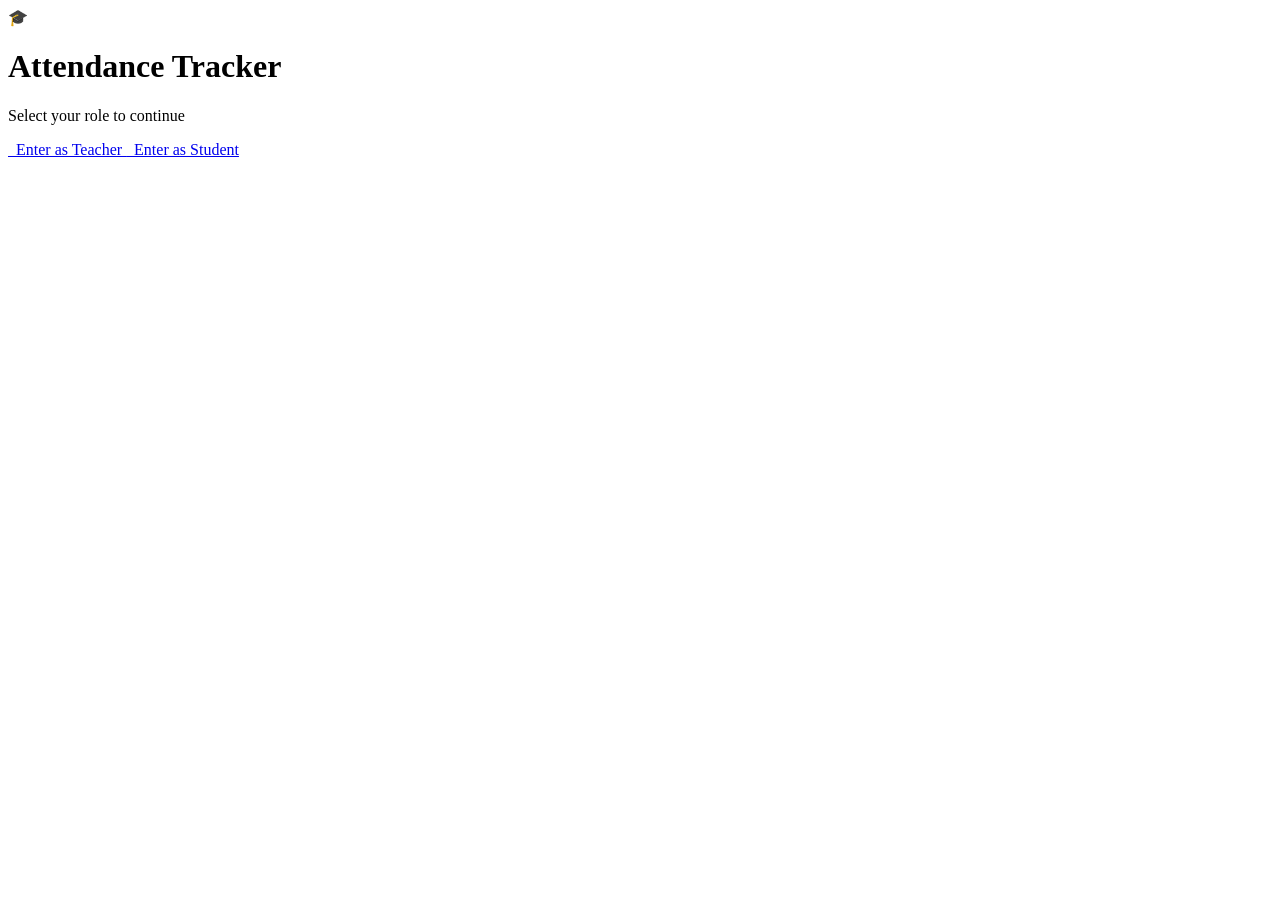
==== index.html @ 32dba215 "Moved files to root" ====
<!DOCTYPE html>
<html lang="en">
<head>
  <meta charset="UTF-8" />
  <meta name="viewport" content="width=device-width, initial-scale=1.0" />
  <title>Attendance App</title>
  <link rel="stylesheet" href="css/style.css" />
</head>
<body>
  <div class="landing">
    <div class="landing-card">
      <div class="landing-icon">🎓</div>
      <h1>Attendance Tracker</h1>
      <p>Select your role to continue</p>
      <div class="role-buttons">
        <a href="teacher.html" class="btn btn-teacher">
          &nbsp; Enter as Teacher
        </a>
        <a href="student.html" class="btn btn-student">
           &nbsp; Enter as Student
        </a>
      </div>
    </div>
  </div>
  <script src="js/data.js"></script>
</body>
</html>
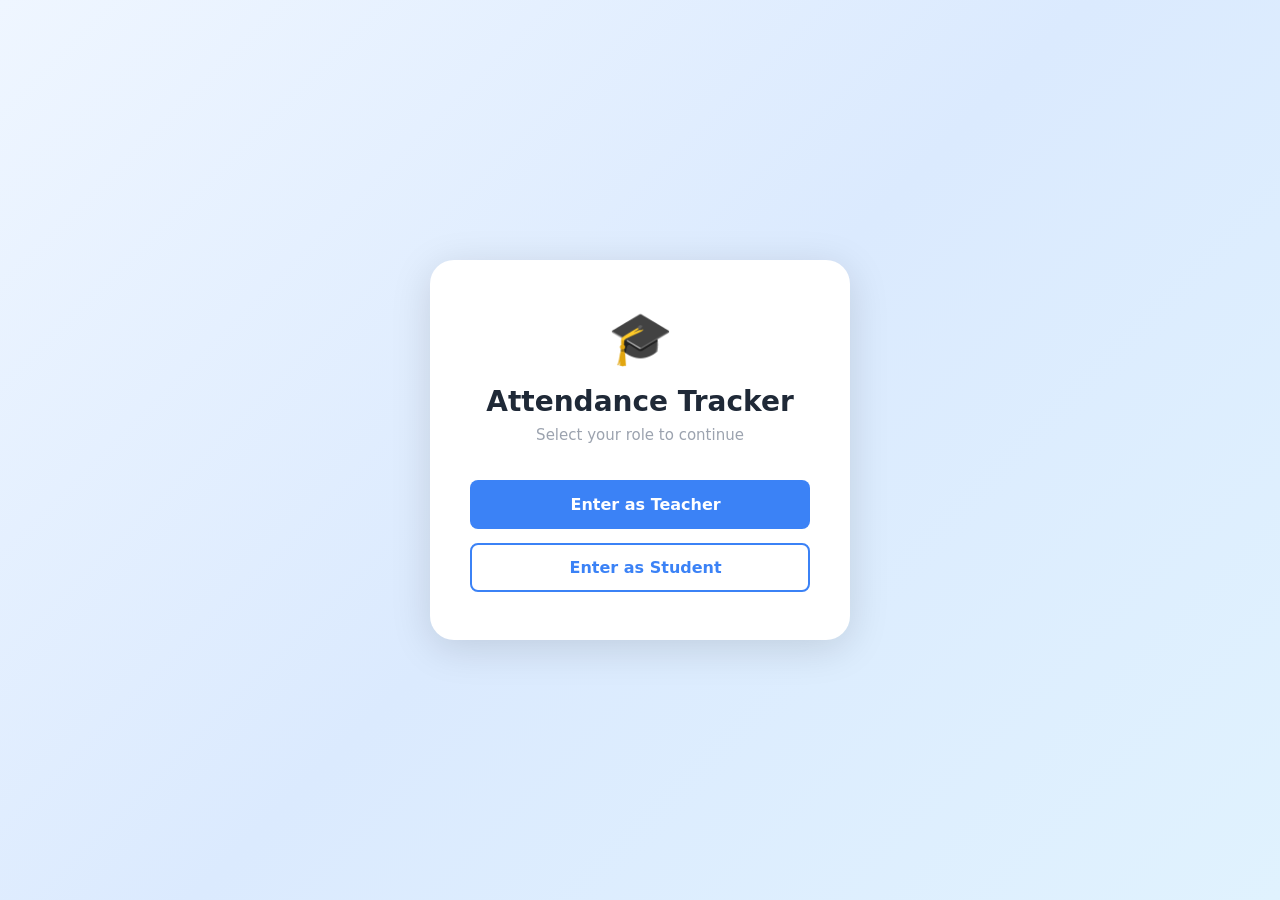
==== commit 3036d4ba: "Update index.html" ====
--- a/index.html
+++ b/index.html
@@ -22,6 +22,6 @@
       </div>
     </div>
   </div>
-  <script src="js/data.js"></script>
+  <script src="js/data.js?v=2"></script>
 </body>
 </html>
--- a/css/style.css
+++ b/css/style.css
@@ -0,0 +1,597 @@
+* {
+  margin: 0;
+  padding: 0;
+  box-sizing: border-box;
+}
+
+:root {
+  --blue: #3b82f6;
+  --blue-dark: #2563eb;
+  --green: #22c55e;
+  --red: #ef4444;
+  --gray-50: #f9fafb;
+  --gray-100: #f3f4f6;
+  --gray-200: #e5e7eb;
+  --gray-400: #9ca3af;
+  --gray-600: #4b5563;
+  --gray-800: #1f2937;
+  --white: #ffffff;
+  --shadow: 0 4px 24px rgba(0,0,0,0.08);
+  --shadow-lg: 0 8px 40px rgba(0,0,0,0.13);
+  --radius: 14px;
+  --radius-sm: 8px;
+}
+
+body {
+  font-family: 'Segoe UI', system-ui, sans-serif;
+  background: var(--gray-50);
+  color: var(--gray-800);
+  min-height: 100vh;
+}
+
+/* ── Animations ── */
+@keyframes fadeIn {
+  from { opacity: 0; transform: translateY(18px); }
+  to   { opacity: 1; transform: translateY(0); }
+}
+@keyframes slideIn {
+  from { opacity: 0; transform: translateX(-18px); }
+  to   { opacity: 1; transform: translateX(0); }
+}
+@keyframes pop {
+  0%   { transform: scale(0.92); opacity: 0; }
+  100% { transform: scale(1);    opacity: 1; }
+}
+@keyframes shimmer {
+  0%   { background-position: -400px 0; }
+  100% { background-position: 400px 0; }
+}
+
+.fade-in  { animation: fadeIn  0.4s ease both; }
+.slide-in { animation: slideIn 0.35s ease both; }
+.pop-in   { animation: pop     0.3s cubic-bezier(.34,1.56,.64,1) both; }
+
+/* ── Landing Page ── */
+.landing {
+  min-height: 100vh;
+  display: flex;
+  flex-direction: column;
+  align-items: center;
+  justify-content: center;
+  background: linear-gradient(135deg, #eff6ff 0%, #dbeafe 50%, #e0f2fe 100%);
+  padding: 24px;
+}
+
+.landing-card {
+  background: var(--white);
+  border-radius: 24px;
+  box-shadow: var(--shadow-lg);
+  padding: 48px 40px;
+  text-align: center;
+  max-width: 420px;
+  width: 100%;
+  animation: pop 0.5s cubic-bezier(.34,1.56,.64,1) both;
+}
+
+.landing-icon {
+  font-size: 52px;
+  margin-bottom: 16px;
+}
+
+.landing h1 {
+  font-size: 28px;
+  font-weight: 700;
+  color: var(--gray-800);
+  margin-bottom: 8px;
+}
+
+.landing p {
+  color: var(--gray-400);
+  font-size: 15px;
+  margin-bottom: 36px;
+}
+
+.role-buttons {
+  display: flex;
+  flex-direction: column;
+  gap: 14px;
+}
+
+/* ── Buttons ── */
+.btn {
+  display: inline-flex;
+  align-items: center;
+  justify-content: center;
+  gap: 8px;
+  padding: 13px 24px;
+  border-radius: var(--radius-sm);
+  font-size: 15px;
+  font-weight: 600;
+  cursor: pointer;
+  border: none;
+  transition: transform 0.15s, box-shadow 0.15s, background 0.15s;
+  text-decoration: none;
+}
+
+.btn:hover  { transform: translateY(-2px); box-shadow: 0 6px 20px rgba(0,0,0,0.12); }
+.btn:active { transform: translateY(0); }
+
+.btn-primary   { background: var(--blue);  color: var(--white); }
+.btn-primary:hover { background: var(--blue-dark); }
+
+.btn-teacher   { background: var(--blue);  color: var(--white); font-size: 16px; padding: 15px; }
+.btn-teacher:hover { background: var(--blue-dark); }
+
+.btn-student   { background: var(--white); color: var(--blue); border: 2px solid var(--blue); font-size: 16px; padding: 13px; }
+.btn-student:hover { background: #eff6ff; }
+
+.btn-success   { background: var(--green); color: var(--white); }
+.btn-danger    { background: var(--red);   color: var(--white); }
+.btn-ghost     { background: var(--gray-100); color: var(--gray-600); }
+.btn-ghost:hover { background: var(--gray-200); box-shadow: none; }
+
+.btn-sm { padding: 7px 14px; font-size: 13px; border-radius: 6px; }
+.btn-full { width: 100%; }
+
+/* ── Layout ── */
+.app-layout {
+  display: flex;
+  min-height: 100vh;
+}
+
+.sidebar {
+  width: 230px;
+  background: var(--white);
+  border-right: 1px solid var(--gray-200);
+  display: flex;
+  flex-direction: column;
+  padding: 28px 16px;
+  position: fixed;
+  top: 0; left: 0; bottom: 0;
+  z-index: 100;
+  transition: transform 0.3s;
+}
+
+.sidebar-logo {
+  font-size: 18px;
+  font-weight: 700;
+  color: var(--blue);
+  padding: 0 12px 28px;
+  border-bottom: 1px solid var(--gray-100);
+  margin-bottom: 20px;
+}
+
+.sidebar-logo span { color: var(--gray-800); }
+
+.nav-item {
+  display: flex;
+  align-items: center;
+  gap: 10px;
+  padding: 11px 14px;
+  border-radius: var(--radius-sm);
+  font-size: 14px;
+  font-weight: 500;
+  color: var(--gray-600);
+  cursor: pointer;
+  transition: background 0.15s, color 0.15s;
+  margin-bottom: 4px;
+  border: none;
+  background: none;
+  width: 100%;
+  text-align: left;
+}
+
+.nav-item:hover  { background: #eff6ff; color: var(--blue); }
+.nav-item.active { background: #dbeafe; color: var(--blue); font-weight: 600; }
+
+.sidebar-footer {
+  margin-top: auto;
+}
+
+.main-content {
+  margin-left: 230px;
+  flex: 1;
+  padding: 32px;
+  min-height: 100vh;
+}
+
+/* ── Top bar ── */
+.topbar {
+  display: flex;
+  align-items: center;
+  justify-content: space-between;
+  margin-bottom: 28px;
+}
+
+.topbar h1 {
+  font-size: 22px;
+  font-weight: 700;
+}
+
+.topbar-right {
+  display: flex;
+  align-items: center;
+  gap: 12px;
+}
+
+/* ── Cards ── */
+.card {
+  background: var(--white);
+  border-radius: var(--radius);
+  box-shadow: var(--shadow);
+  padding: 24px;
+}
+
+.stats-grid {
+  display: grid;
+  grid-template-columns: repeat(auto-fit, minmax(160px, 1fr));
+  gap: 16px;
+  margin-bottom: 28px;
+}
+
+.stat-card {
+  background: var(--white);
+  border-radius: var(--radius);
+  box-shadow: var(--shadow);
+  padding: 22px 20px;
+  animation: fadeIn 0.4s ease both;
+}
+
+.stat-card:nth-child(1) { animation-delay: 0.05s; }
+.stat-card:nth-child(2) { animation-delay: 0.10s; }
+.stat-card:nth-child(3) { animation-delay: 0.15s; }
+
+.stat-label {
+  font-size: 12px;
+  font-weight: 600;
+  text-transform: uppercase;
+  letter-spacing: 0.05em;
+  color: var(--gray-400);
+  margin-bottom: 8px;
+}
+
+.stat-value {
+  font-size: 36px;
+  font-weight: 700;
+  line-height: 1;
+}
+
+.stat-value.blue  { color: var(--blue); }
+.stat-value.green { color: var(--green); }
+.stat-value.red   { color: var(--red); }
+.stat-value.purple { color: #8b5cf6; }
+
+/* ── Table ── */
+.table-wrap {
+  overflow-x: auto;
+  border-radius: var(--radius);
+  box-shadow: var(--shadow);
+  background: var(--white);
+}
+
+table {
+  width: 100%;
+  border-collapse: collapse;
+  font-size: 14px;
+}
+
+thead th {
+  background: var(--gray-50);
+  padding: 13px 16px;
+  text-align: left;
+  font-size: 11px;
+  font-weight: 700;
+  text-transform: uppercase;
+  letter-spacing: 0.06em;
+  color: var(--gray-400);
+  border-bottom: 1px solid var(--gray-200);
+}
+
+tbody tr {
+  border-bottom: 1px solid var(--gray-100);
+  transition: background 0.15s;
+  animation: fadeIn 0.3s ease both;
+}
+
+tbody tr:hover { background: var(--gray-50); }
+tbody tr:last-child { border-bottom: none; }
+
+td {
+  padding: 13px 16px;
+  color: var(--gray-800);
+}
+
+.td-actions { display: flex; gap: 8px; }
+
+/* ── Badge ── */
+.badge {
+  display: inline-block;
+  padding: 4px 10px;
+  border-radius: 99px;
+  font-size: 12px;
+  font-weight: 600;
+}
+
+.badge-present { background: #dcfce7; color: #16a34a; }
+.badge-absent  { background: #fee2e2; color: #dc2626; }
+.badge-blue    { background: #dbeafe; color: #1d4ed8; }
+
+/* ── Modal ── */
+.modal-overlay {
+  position: fixed;
+  inset: 0;
+  background: rgba(0,0,0,0.35);
+  display: flex;
+  align-items: center;
+  justify-content: center;
+  z-index: 999;
+  padding: 16px;
+  backdrop-filter: blur(2px);
+  animation: fadeIn 0.2s ease both;
+}
+
+.modal {
+  background: var(--white);
+  border-radius: 20px;
+  padding: 32px;
+  width: 100%;
+  max-width: 420px;
+  box-shadow: var(--shadow-lg);
+  animation: pop 0.3s cubic-bezier(.34,1.56,.64,1) both;
+}
+
+.modal h2 {
+  font-size: 18px;
+  font-weight: 700;
+  margin-bottom: 20px;
+}
+
+.modal-footer {
+  display: flex;
+  gap: 10px;
+  margin-top: 24px;
+}
+
+/* ── Form ── */
+.form-group {
+  margin-bottom: 14px;
+}
+
+.form-group label {
+  display: block;
+  font-size: 13px;
+  font-weight: 600;
+  color: var(--gray-600);
+  margin-bottom: 6px;
+}
+
+.form-group input,
+.form-group select {
+  width: 100%;
+  padding: 10px 14px;
+  border: 1.5px solid var(--gray-200);
+  border-radius: var(--radius-sm);
+  font-size: 14px;
+  color: var(--gray-800);
+  background: var(--white);
+  transition: border-color 0.15s, box-shadow 0.15s;
+  outline: none;
+}
+
+.form-group input:focus,
+.form-group select:focus {
+  border-color: var(--blue);
+  box-shadow: 0 0 0 3px rgba(59,130,246,0.12);
+}
+
+/* ── Attendance toggle ── */
+.att-toggle {
+  display: flex;
+  gap: 6px;
+}
+
+.att-btn {
+  padding: 5px 14px;
+  border-radius: 99px;
+  font-size: 12px;
+  font-weight: 600;
+  cursor: pointer;
+  border: 2px solid transparent;
+  transition: all 0.15s;
+}
+
+.att-btn.present { background: #dcfce7; color: #16a34a; border-color: #16a34a; }
+.att-btn.absent  { background: #fee2e2; color: #dc2626; border-color: #dc2626; }
+.att-btn.inactive { background: var(--gray-100); color: var(--gray-400); border-color: var(--gray-200); }
+.att-btn:hover { transform: scale(1.05); }
+
+/* ── Progress bar ── */
+.progress-wrap {
+  background: var(--gray-100);
+  border-radius: 99px;
+  height: 10px;
+  overflow: hidden;
+  margin-top: 6px;
+}
+
+.progress-bar {
+  height: 100%;
+  border-radius: 99px;
+  background: linear-gradient(90deg, var(--blue), #60a5fa);
+  transition: width 0.6s cubic-bezier(.34,1.56,.64,1);
+}
+
+.progress-bar.green { background: linear-gradient(90deg, var(--green), #86efac); }
+.progress-bar.red   { background: linear-gradient(90deg, var(--red), #fca5a5); }
+
+/* ── Student attendance card ── */
+.att-summary-card {
+  background: var(--white);
+  border-radius: var(--radius);
+  box-shadow: var(--shadow);
+  padding: 24px;
+  margin-bottom: 16px;
+  animation: fadeIn 0.4s ease both;
+}
+
+.att-summary-card h3 {
+  font-size: 16px;
+  font-weight: 700;
+  margin-bottom: 4px;
+}
+
+.att-summary-card .roll {
+  font-size: 13px;
+  color: var(--gray-400);
+  margin-bottom: 16px;
+}
+
+.att-stats-row {
+  display: flex;
+  gap: 16px;
+  flex-wrap: wrap;
+  margin-bottom: 12px;
+}
+
+.att-stat {
+  text-align: center;
+  flex: 1;
+  min-width: 70px;
+}
+
+.att-stat .num {
+  font-size: 26px;
+  font-weight: 700;
+}
+
+.att-stat .lbl {
+  font-size: 11px;
+  color: var(--gray-400);
+  font-weight: 600;
+  text-transform: uppercase;
+}
+
+/* ── Date bar ── */
+.date-bar {
+  display: flex;
+  align-items: center;
+  gap: 12px;
+  margin-bottom: 20px;
+  flex-wrap: wrap;
+}
+
+.date-bar label {
+  font-size: 14px;
+  font-weight: 600;
+  color: var(--gray-600);
+}
+
+.date-bar input[type="date"] {
+  padding: 9px 14px;
+  border: 1.5px solid var(--gray-200);
+  border-radius: var(--radius-sm);
+  font-size: 14px;
+  color: var(--gray-800);
+  outline: none;
+  transition: border-color 0.15s;
+  cursor: pointer;
+}
+
+.date-bar input[type="date"]:focus {
+  border-color: var(--blue);
+  box-shadow: 0 0 0 3px rgba(59,130,246,0.12);
+}
+
+/* ── Search ── */
+.search-bar {
+  display: flex;
+  align-items: center;
+  gap: 10px;
+  margin-bottom: 16px;
+}
+
+.search-bar input {
+  flex: 1;
+  padding: 10px 14px;
+  border: 1.5px solid var(--gray-200);
+  border-radius: var(--radius-sm);
+  font-size: 14px;
+  outline: none;
+  transition: border-color 0.15s;
+}
+
+.search-bar input:focus { border-color: var(--blue); }
+
+/* ── Empty state ── */
+.empty {
+  text-align: center;
+  padding: 48px 24px;
+  color: var(--gray-400);
+}
+
+.empty .empty-icon { font-size: 40px; margin-bottom: 12px; }
+.empty p { font-size: 14px; }
+
+/* ── Toast ── */
+.toast {
+  position: fixed;
+  bottom: 28px;
+  right: 28px;
+  background: var(--gray-800);
+  color: var(--white);
+  padding: 12px 20px;
+  border-radius: var(--radius-sm);
+  font-size: 14px;
+  font-weight: 500;
+  z-index: 9999;
+  animation: pop 0.3s cubic-bezier(.34,1.56,.64,1) both;
+  box-shadow: var(--shadow-lg);
+}
+
+.toast.success { background: #16a34a; }
+.toast.error   { background: #dc2626; }
+
+/* ── Hamburger ── */
+.hamburger {
+  display: none;
+  background: none;
+  border: none;
+  font-size: 22px;
+  cursor: pointer;
+  color: var(--gray-800);
+  padding: 4px;
+}
+
+/* ── Responsive ── */
+@media (max-width: 768px) {
+  .sidebar {
+    transform: translateX(-100%);
+  }
+
+  .sidebar.open {
+    transform: translateX(0);
+    box-shadow: var(--shadow-lg);
+  }
+
+  .main-content {
+    margin-left: 0;
+    padding: 20px 16px;
+  }
+
+  .hamburger { display: block; }
+
+  .stats-grid {
+    grid-template-columns: repeat(2, 1fr);
+  }
+
+  .landing-card {
+    padding: 36px 24px;
+  }
+
+  .modal { padding: 24px; }
+}
+
+@media (max-width: 480px) {
+  .stats-grid { grid-template-columns: 1fr 1fr; }
+  .att-stats-row { gap: 10px; }
+}
